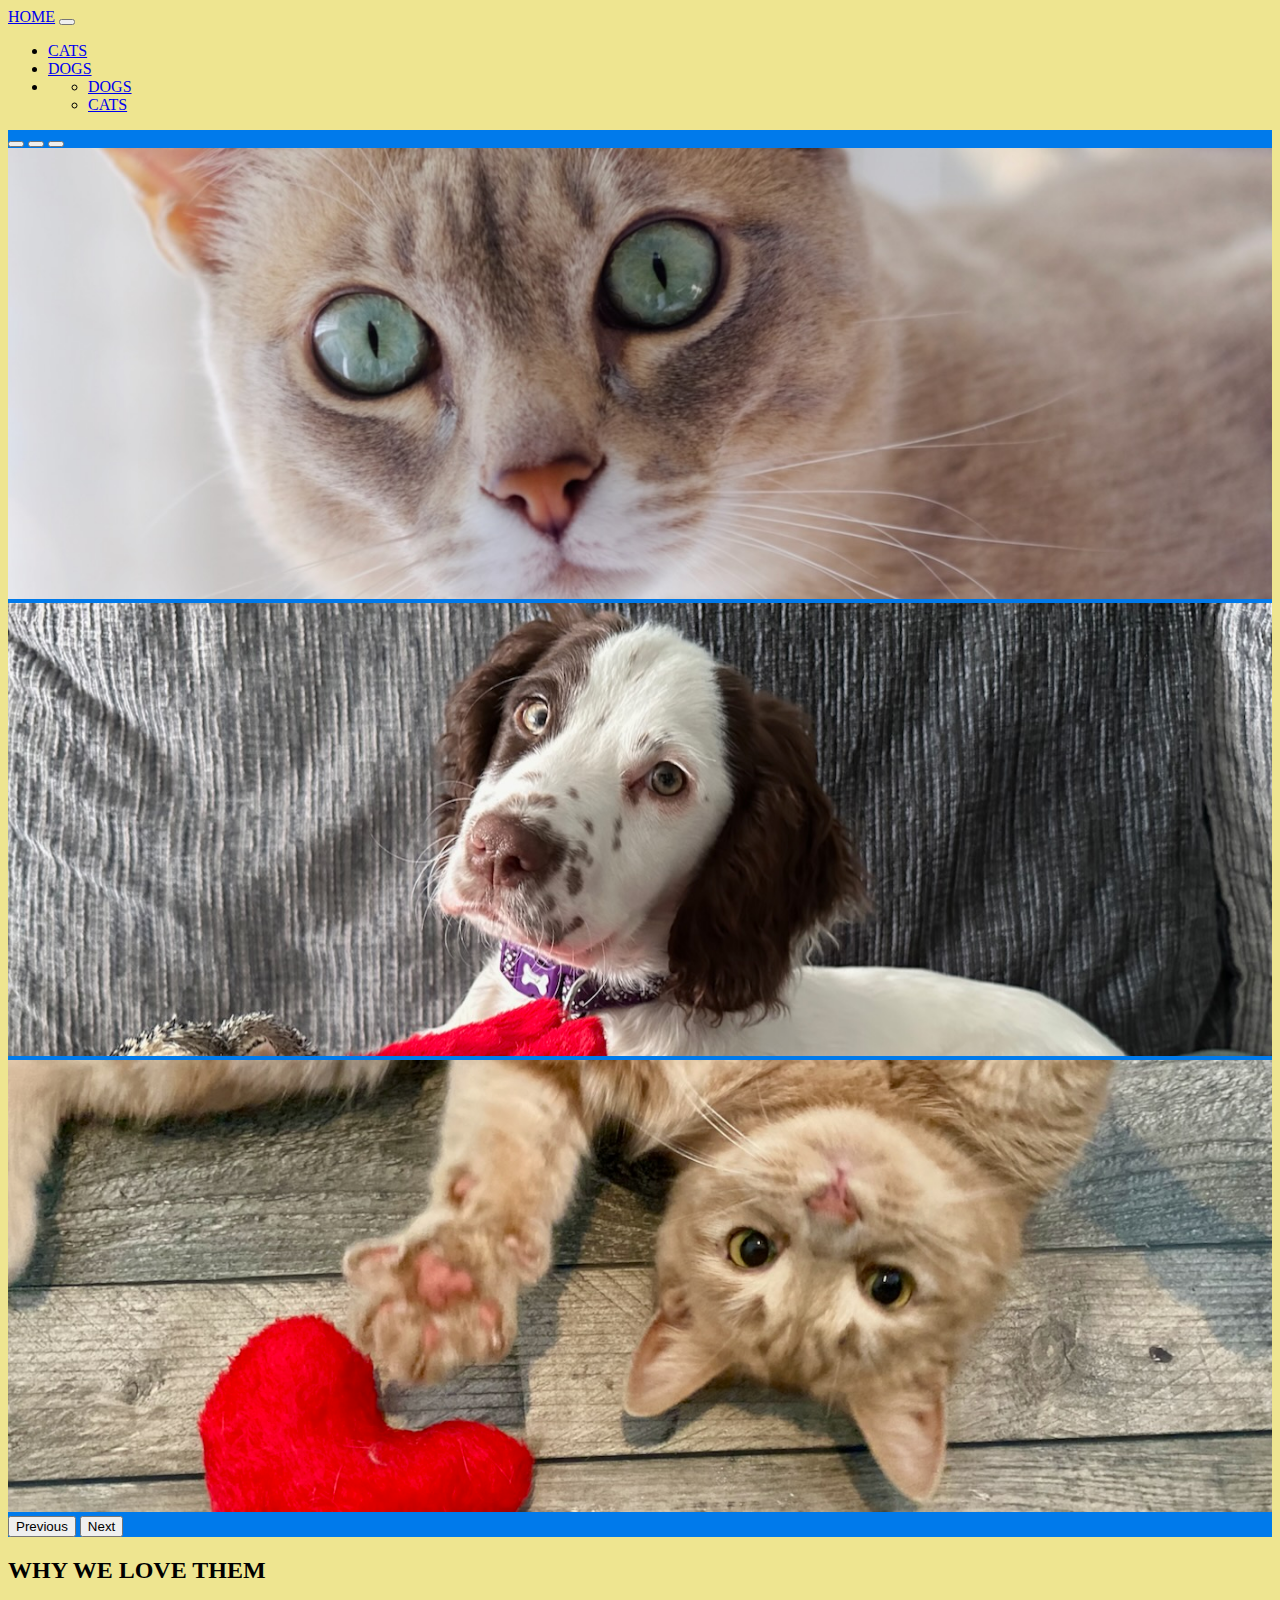
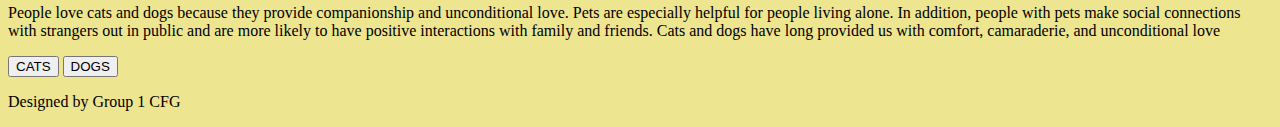
==== index.html @ e2ae5ce9 "Update index.html" ====
<!DOCTYPE html>
<html lang="en">
  <head>
    <meta charset="UTF-8" />
    <meta name="viewport" content="width=device-width, initial-scale=1.0" />
    <title>Cats and Dogs</title>
    <link
      href="https://cdn.jsdelivr.net/npm/bootstrap@5.3.1/dist/css/bootstrap.min.css"
      rel="stylesheet"
      integrity="sha384-4bw+/aepP/YC94hEpVNVgiZdgIC5+VKNBQNGCHeKRQN+PtmoHDEXuppvnDJzQIu9"
      crossorigin="anonymous"
    />
    <link rel="stylesheet" href="styles.css" />
  </head>
  <body>
    <nav>
      <nav class="navbar navbar-expand-lg bg-body-tertiary sticky-top bg-body-tertiary ">
        <div class="container-fluid">
          <a class="navbar-brand" href="#">HOME</a>
          <button class="navbar-toggler" type="button" data-bs-toggle="collapse" data-bs-target="#navbarNavDropdown" aria-controls="navbarNavDropdown" aria-expanded="false" aria-label="Toggle navigation">
            <span class="navbar-toggler-icon"></span>
          </button>
          <div class="collapse navbar-collapse" id="navbarNavDropdown">
            <ul class="navbar-nav">
              <li class="nav-item">
                <a class="nav-link" href="https://<Becks-S>.github.io/<cfg-group-project>/cats.html">CATS</a>
              </li>
              <li class="nav-item">
                <a class="nav-link" href="#">DOGS</a>
              </li>
              </li>
              <li class="nav-item dropdown">
                <a class="nav-link dropdown-toggle" href="#" role="button" data-bs-toggle="dropdown" aria-expanded="false">
              
                </a>
                <ul class="dropdown-menu">
                  <li><a class="dropdown-item" href="#">DOGS</a></li>
                  <li><a class="dropdown-item" href="#">CATS</a></li>
                </ul>
              </li>
            </ul>
          </div>
        </div>
      </nav>
    <main>
      <!--
    ####################################################
    C A R O U S E L
    ####################################################
    -->

      <div
        id="carouselExampleAutoplaying"
        class="carousel slide"
        data-bs-ride="carousel"
      >
        <div class="carousel-indicators">
          <button
            type="button"
            data-bs-target="#carouselExampleIndicators"
            data-bs-slide-to="0"
            class="active"
            aria-current="true"
            aria-label="Slide 1"
          ></button>
          <button
            type="button"
            data-bs-target="#carouselExampleIndicators"
            data-bs-slide-to="1"
            aria-label="Slide 2"
          ></button>
          <button
            type="button"
            data-bs-target="#carouselExampleIndicators"
            data-bs-slide-to="2"
            aria-label="Slide 3"
          ></button>
        </div>
        <div class="carousel-inner">
          <div class="carousel-item active">
            <picture>
              <source
                srcset="./Images/2000x500/ACS_0072.jpeg"
                media="(min-width: 1400px)"
              />
              <source
                srcset="./Images/1400x500/ACS_0072.jpeg"
                media="(min-width: 769px)"
              />
              <source
                srcset="./Images/800x500/ACS_0072.jpeg"
                media="(min-width: 577px)"
              />
              <img
                srcset="./Images/600x500/ACS_0072.jpeg"
                alt="responsive image"
                class="d-block img-fluid"
              />
            </picture>
          </div>
          <div class="carousel-item">
            <picture>
              <source
                srcset="./Images/2000x500/IMG_1403.jpeg"
                media="(min-width: 1400px)"
              />
              <source
                srcset="./Images/1400x500/IMG_1403.jpeg"
                media="(min-width: 769px)"
              />
              <source
                srcset="./Images/800x500/IMG_1403.jpeg"
                media="(min-width: 577px)"
              />
              <img
                srcset="./Images/600x500/IMG_1403.jpeg"
                alt="responsive image"
                class="d-block img-fluid"
              />
            </picture>
          </div>
          <div class="carousel-item">
            <picture>
              <source
                srcset="./Images/2000x500/IMG_3342.jpeg"
                media="(min-width: 1400px)"
              />
              <source
                srcset="./Images/1400x500/IMG_3342.jpeg"
                media="(min-width: 769px)"
              />
              <source
                srcset="./Images/800x500/IMG_3342.jpeg"
                media="(min-width: 577px)"
              />
              <img
                srcset="./Images/600x500/IMG_3342.jpeg"
                alt="responsive image"
                class="d-block img-fluid"
              />
            </picture>
          </div>
        </div>
        <button
          class="carousel-control-prev"
          type="button"
          data-bs-target="#carouselExampleAutoplaying"
          data-bs-slide="prev"
        >
          <span class="carousel-control-prev-icon" aria-hidden="true"></span>
          <span class="visually-hidden">Previous</span>
        </button>
        <button
          class="carousel-control-next"
          type="button"
          data-bs-target="#carouselExampleAutoplaying"
          data-bs-slide="next"
        >
          <span class="carousel-control-next-icon" aria-hidden="true"></span>
          <span class="visually-hidden">Next</span>
        </button>
      </div>

      <!-- Content -->
    </main>

    <section>
      <section>
        <h2 class="text-center">WHY WE LOVE THEM</h2>
        <p class="text-center">People love cats and dogs because they provide companionship and unconditional love. Pets are especially helpful for people living alone. In addition, people with pets make social connections with strangers out in public and are more likely to have positive interactions with family and friends. Cats and dogs have long provided us with comfort, camaraderie, and unconditional love</p>
        <!-- Paragraph or List depending on content-->
      </section>
      <div class="d-grid gap-2 d-md-block">
        <button class="btn btn-primary" type="button">CATS</button>
        <button class="btn btn-primary" type="button">DOGS</button>
      </div>
    </section>

    <footer>
      <p>Designed by Group 1 CFG</p>
    </footer>

    <script
      src="https://cdn.jsdelivr.net/npm/bootstrap@5.3.1/dist/js/bootstrap.bundle.min.js"
      integrity="sha384-HwwvtgBNo3bZJJLYd8oVXjrBZt8cqVSpeBNS5n7C8IVInixGAoxmnlMuBnhbgrkm"
      crossorigin="anonymous"
    ></script>
    <script src="script.js"></script>
  </body>
</html>
---- styles.css ----
@media screen and (min-width: 480px) {
  body {
    background-color: lightgreen;
  }
}

@media screen and (min-width: 768px) {
  body {
    background-color: rgb(144, 174, 238);
  }
}

@media screen and (min-width: 1024px) {
  body {
    background-color: rgb(238, 144, 171);
  }
}

@media screen and (min-width: 1200px) {
  body {
    background-color: rgb(238, 229, 144);
  }
}

.section {
  background-color: white;
}
/*
Removes white gap between slides - chagnge to base color of slide images
*/
.carousel {
  background: #007aeb;
}

/*
Forces image to be 100% width and not max width of 100%
*/
.carousel-item .img-fluid {
  width: 100%;
}

/* 
anchors are inline so you need ot make them block to go full width
*/
.carousel-item a {
  display: block;
  width: 100%;
}
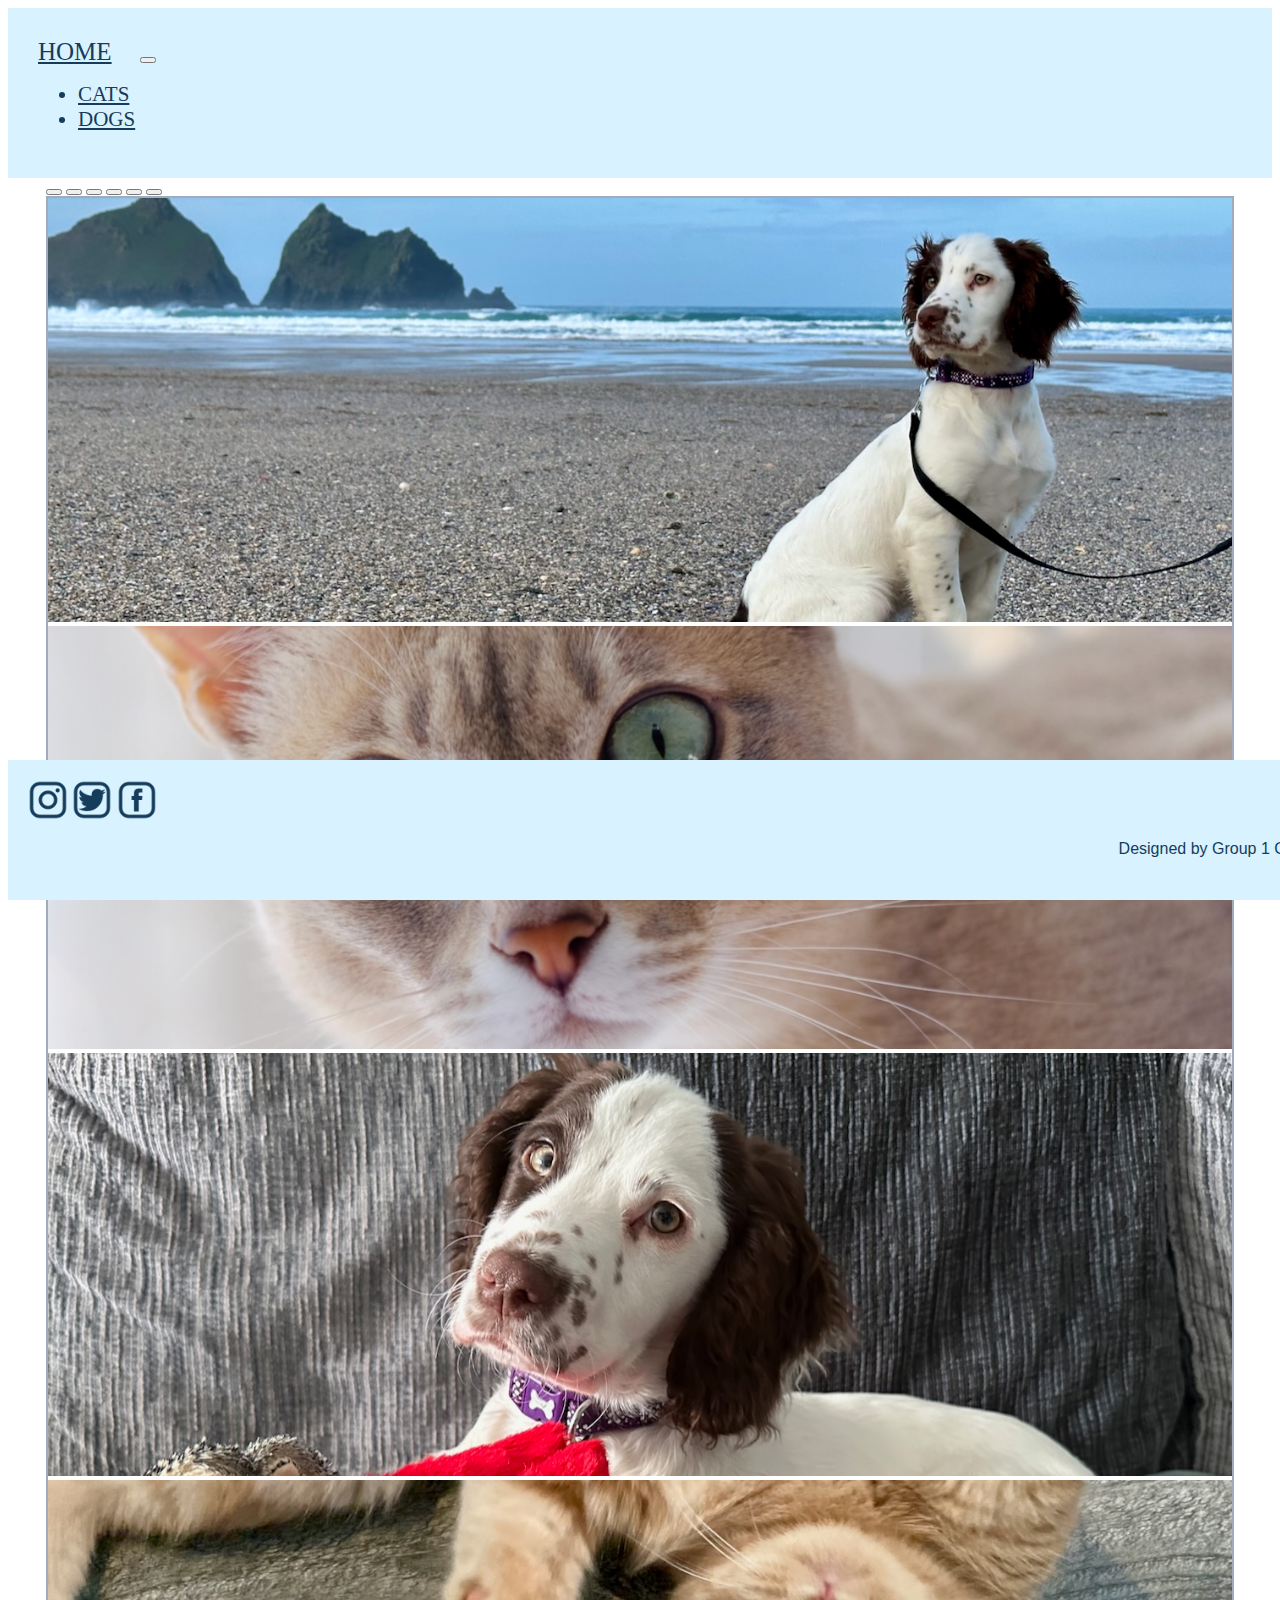
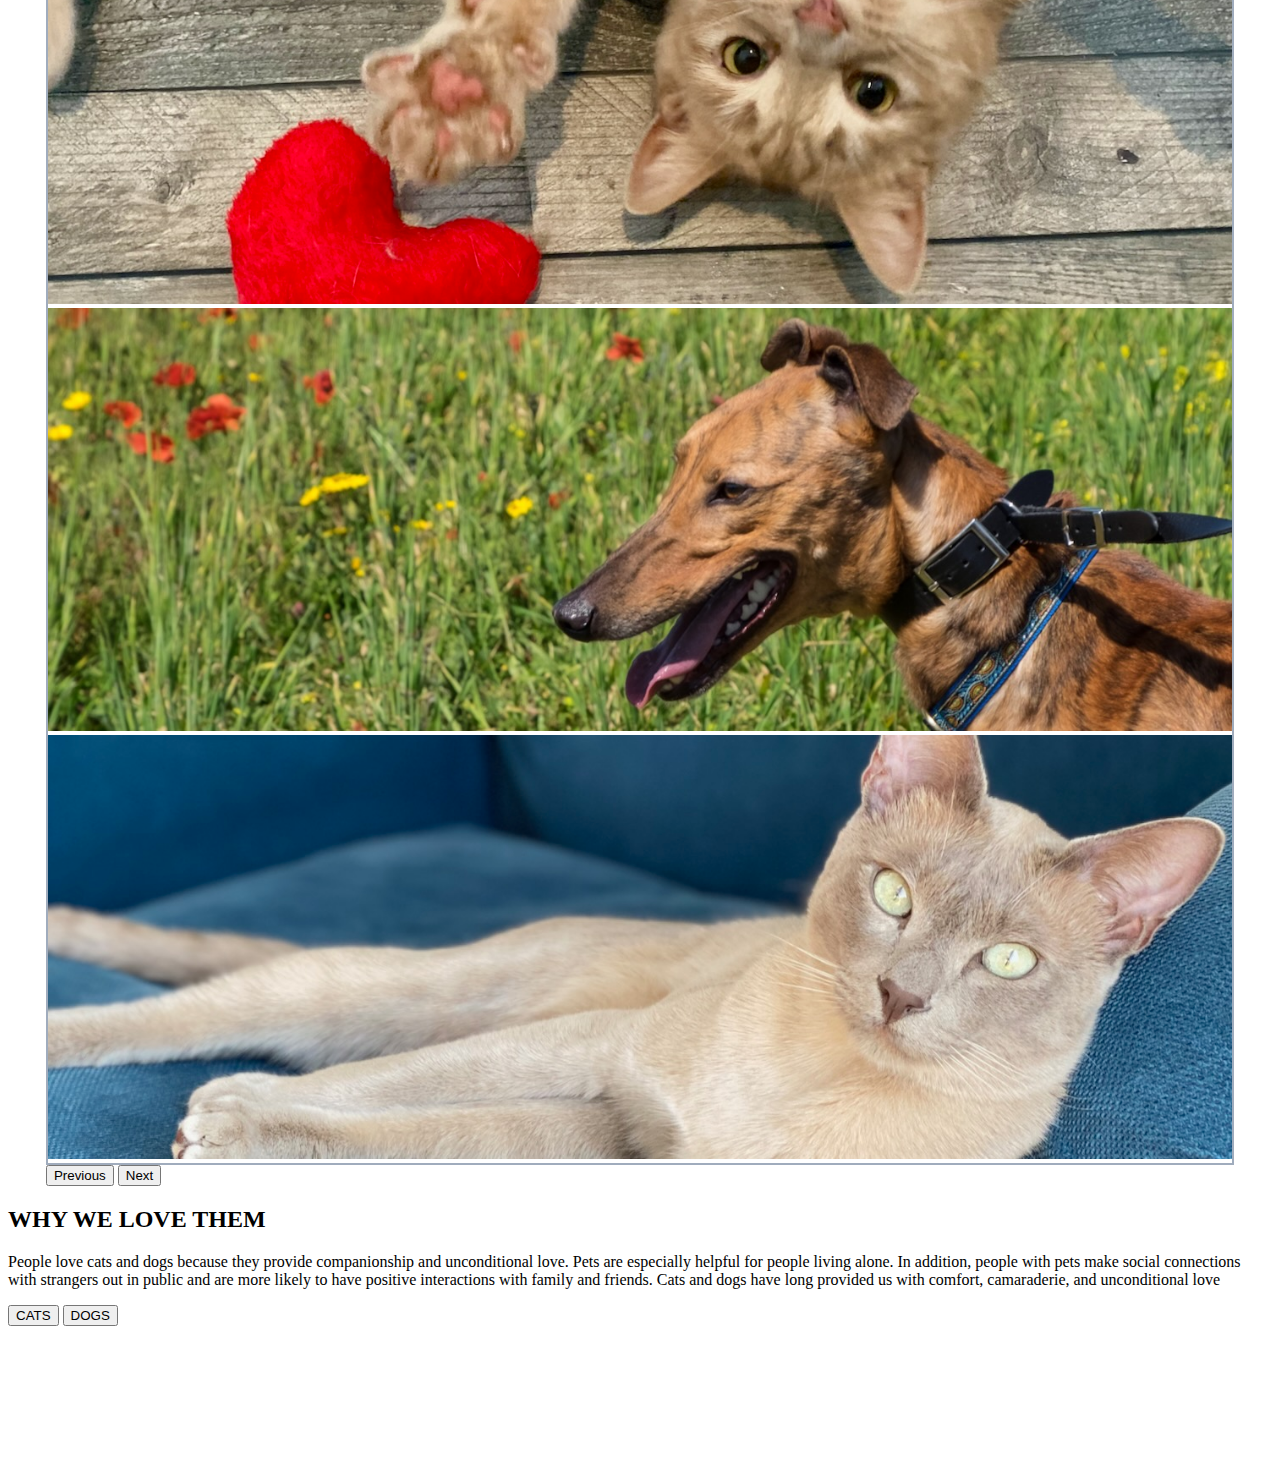
==== commit 6e319acf: "Main structure mostly sorted." ====
--- a/index.html
+++ b/index.html
@@ -13,42 +13,37 @@
     <link rel="stylesheet" href="styles.css" />
   </head>
   <body>
-    <nav>
-      <nav class="navbar navbar-expand-lg bg-body-tertiary sticky-top bg-body-tertiary ">
+    
+       <nav class="navbar navbar-expand-lg bg-body-tertiary sticky-top bg-body-tertiary">
         <div class="container-fluid">
-          <a class="navbar-brand" href="#">HOME</a>
+          <a class="navbar-brand" href="index.html">HOME</a>
           <button class="navbar-toggler" type="button" data-bs-toggle="collapse" data-bs-target="#navbarNavDropdown" aria-controls="navbarNavDropdown" aria-expanded="false" aria-label="Toggle navigation">
             <span class="navbar-toggler-icon"></span>
           </button>
           <div class="collapse navbar-collapse" id="navbarNavDropdown">
             <ul class="navbar-nav">
               <li class="nav-item">
-                <a class="nav-link" href="https://<Becks-S>.github.io/<cfg-group-project>/cats.html">CATS</a>
+                <a class="nav-link" href="cats.html">CATS</a>
               </li>
               <li class="nav-item">
-                <a class="nav-link" href="#">DOGS</a>
+                <a class="nav-link" href="dogs.html">DOGS</a>
               </li>
               </li>
-              <li class="nav-item dropdown">
-                <a class="nav-link dropdown-toggle" href="#" role="button" data-bs-toggle="dropdown" aria-expanded="false">
               
-                </a>
-                <ul class="dropdown-menu">
-                  <li><a class="dropdown-item" href="#">DOGS</a></li>
-                  <li><a class="dropdown-item" href="#">CATS</a></li>
-                </ul>
-              </li>
             </ul>
           </div>
         </div>
+      
       </nav>
     <main>
+      <div class="wrapper">
+    <div class="content">
       <!--
     ####################################################
     C A R O U S E L
     ####################################################
     -->
-
+<div id="carouselPadding">
       <div
         id="carouselExampleAutoplaying"
         class="carousel slide"
@@ -57,7 +52,7 @@
         <div class="carousel-indicators">
           <button
             type="button"
-            data-bs-target="#carouselExampleIndicators"
+            data-bs-target="#carouselExampleAutoplaying"
             data-bs-slide-to="0"
             class="active"
             aria-current="true"
@@ -65,21 +60,61 @@
           ></button>
           <button
             type="button"
-            data-bs-target="#carouselExampleIndicators"
+            data-bs-target="#carouselExampleAutoplaying"
             data-bs-slide-to="1"
             aria-label="Slide 2"
           ></button>
           <button
             type="button"
-            data-bs-target="#carouselExampleIndicators"
+            data-bs-target="#carouselExampleAutoplaying"
             data-bs-slide-to="2"
             aria-label="Slide 3"
+          ></button>
+          <button
+            type="button"
+            data-bs-target="#carouselExampleAutoplaying"
+            data-bs-slide-to="3"
+            aria-label="Slide 4"
+          ></button>
+          <button
+            type="button"
+            data-bs-target="#carouselExampleAutoplaying"
+            data-bs-slide-to="4"
+            aria-label="Slide 5"
+          ></button>
+          <button
+            type="button"
+            data-bs-target="#carouselExampleAutoplaying"
+            data-bs-slide-to="5"
+            aria-label="Slide 6"
           ></button>
         </div>
         <div class="carousel-inner">
           <div class="carousel-item active">
             <picture>
               <source
+                srcset="./Images/2000x500/Maisie2_2000_500.jpeg"
+                media="(min-width: 1400px)"
+              />
+              <source
+                srcset="./Images/1400x500/Maisie2_1400_500.jpeg"
+                media="(min-width: 769px)"
+              />
+              <source
+                srcset="./Images/800x500/Maisie2_800_500.jpeg"
+                media="(min-width: 577px)"
+              />
+              <img
+                srcset="./Images/600x500/Maisie2_600_500.jpeg"
+                alt="responsive image"
+                class="d-block img-fluid"
+              />
+            </picture>
+          </div>
+
+          <div class="carousel-item">
+            <picture>
+              <source
                 srcset="./Images/2000x500/ACS_0072.jpeg"
                 media="(min-width: 1400px)"
               />
@@ -98,6 +133,7 @@
               />
             </picture>
           </div>
+          
           <div class="carousel-item">
             <picture>
               <source
@@ -119,6 +155,8 @@
               />
             </picture>
           </div>
+
+          
           <div class="carousel-item">
             <picture>
               <source
@@ -140,6 +178,51 @@
               />
             </picture>
           </div>
+          <div class="carousel-item">
+            <picture>
+              <source
+                srcset="./Images/2000x500/Finn_2000_500.jpeg"
+                media="(min-width: 1400px)"
+              />
+              <source
+                srcset="./Images/1400x500/Finn_1400_500.jpeg"
+                media="(min-width: 769px)"
+              />
+              <source
+                srcset="./Images/800x500/Finn_800_500.jpeg"
+                media="(min-width: 577px)"
+              />
+              <img
+                srcset="./Images/600x500/Finn_600_500.jpeg"
+                alt="responsive image"
+                class="d-block img-fluid"
+              />
+            </picture>
+          </div>
+          <div class="carousel-item">
+            <picture>
+              <source
+                srcset="./Images/2000x500/IMG_7812.jpeg"
+                media="(min-width: 1400px)"
+              />
+              <source
+                srcset="./Images/1400x500/IMG_7812.jpeg"
+                media="(min-width: 769px)"
+              />
+              <source
+                srcset="./Images/800x500/IMG_7812.jpeg"
+                media="(min-width: 577px)"
+              />
+              <img
+                srcset="./Images/600x500/IMG_7812.jpeg"
+                alt="responsive image"
+                class="d-block img-fluid"
+              />
+            </picture>
+          </div>
+
+          
+          
         </div>
         <button
           class="carousel-control-prev"
@@ -160,25 +243,36 @@
           <span class="visually-hidden">Next</span>
         </button>
       </div>
+      </div>
 
       <!-- Content -->
-    </main>
+   
 
     <section>
       <section>
         <h2 class="text-center">WHY WE LOVE THEM</h2>
-        <p class="text-center">People love cats and dogs because they provide companionship and unconditional love. Pets are especially helpful for people living alone. In addition, people with pets make social connections with strangers out in public and are more likely to have positive interactions with family and friends. Cats and dogs have long provided us with comfort, camaraderie, and unconditional love</p>
-        <!-- Paragraph or List depending on content-->
+        <p class="text-center text-wrap">People love cats and dogs because they provide companionship and unconditional love. Pets are especially helpful for people living alone. In addition, people with pets make social connections with strangers out in public and are more likely to have positive interactions with family and friends. Cats and dogs have long provided us with comfort, camaraderie, and unconditional love</p>
+       
+       
+       <!-- Paragraph or List depending on content-->
       </section>
       <div class="d-grid gap-2 d-md-block">
         <button class="btn btn-primary" type="button">CATS</button>
         <button class="btn btn-primary" type="button">DOGS</button>
       </div>
     </section>
-
-    <footer>
-      <p>Designed by Group 1 CFG</p>
-    </footer>
+     </main>
+    </div>
+
+    <div id="footer">
+      <img src="./Images/social-icons/Insta.png" width="40px"> 
+      <img src="./Images/social-icons/twitter.png" width="40px">
+      <img src="./Images/social-icons/facebook.png" width="40px">
+      <p id = "designed-by">Designed by Group 1 CFG</p>
+    </div>
+    
+</div>
+
 
     <script
       src="https://cdn.jsdelivr.net/npm/bootstrap@5.3.1/dist/js/bootstrap.bundle.min.js"
--- a/styles.css
+++ b/styles.css
@@ -1,35 +1,51 @@
-@media screen and (min-width: 480px) {
-  body {
-    background-color: lightgreen;
-  }
+.container-fluid {
+  padding: 30px;
+  background-color: #d8f3ff;
+  margin: 0 !important;
 }
 
-@media screen and (min-width: 768px) {
-  body {
-    background-color: rgb(144, 174, 238);
-  }
+nav {
+  margin: 0 !important;
+  padding: 0px !important;
 }
 
-@media screen and (min-width: 1024px) {
-  body {
-    background-color: rgb(238, 144, 171);
-  }
+.navbar-brand {
+  font-size: calc(20px + 0.390625vw);
+  padding-right: 2%;
+  color: #153c5b;
 }
 
-@media screen and (min-width: 1200px) {
-  body {
-    background-color: rgb(238, 229, 144);
-  }
+.nav-item {
+  font-size: calc(16px + 0.390625vw);
+  padding-right: 10%;
+  color: #153c5b;
 }
 
-.section {
+.nav-link {
+  color: #153c5b;
+}
+
+.navbar {
+  margin-bottom: 0 !important;
+}
+
+/* Navbar hover colour*/
+.navbar .navbar-nav > li > a:hover,
+.navbar .navbar-nav > li > a:focus {
+  color: #a0acbd;
+}
+
+section {
   background-color: white;
 }
+#carouselPadding {
+  margin: 0% 3% 0% 3%;
+}
 /*
-Removes white gap between slides - chagnge to base color of slide images
+2 pixel border around carousel images
 */
-.carousel {
-  background: #007aeb;
+.carousel-inner {
+  border: 2px solid #a0acbd;
 }
 
 /*
@@ -46,3 +62,28 @@
   display: block;
   width: 100%;
 }
+
+.wrapper {
+  min-height: 100%;
+  position: relative;
+}
+
+.content {
+  /* padding the footer adds 40 to footer height */
+  padding-bottom: 140px;
+}
+
+#footer {
+  position: absolute;
+  bottom: 0;
+  background: #d8f3ff;
+  height: 100px;
+  width: 100%;
+  font-family: "Open Sans", sans-serif;
+  color: #153c5b;
+  padding: 20px;
+}
+
+#designed-by {
+  text-align: right;
+}
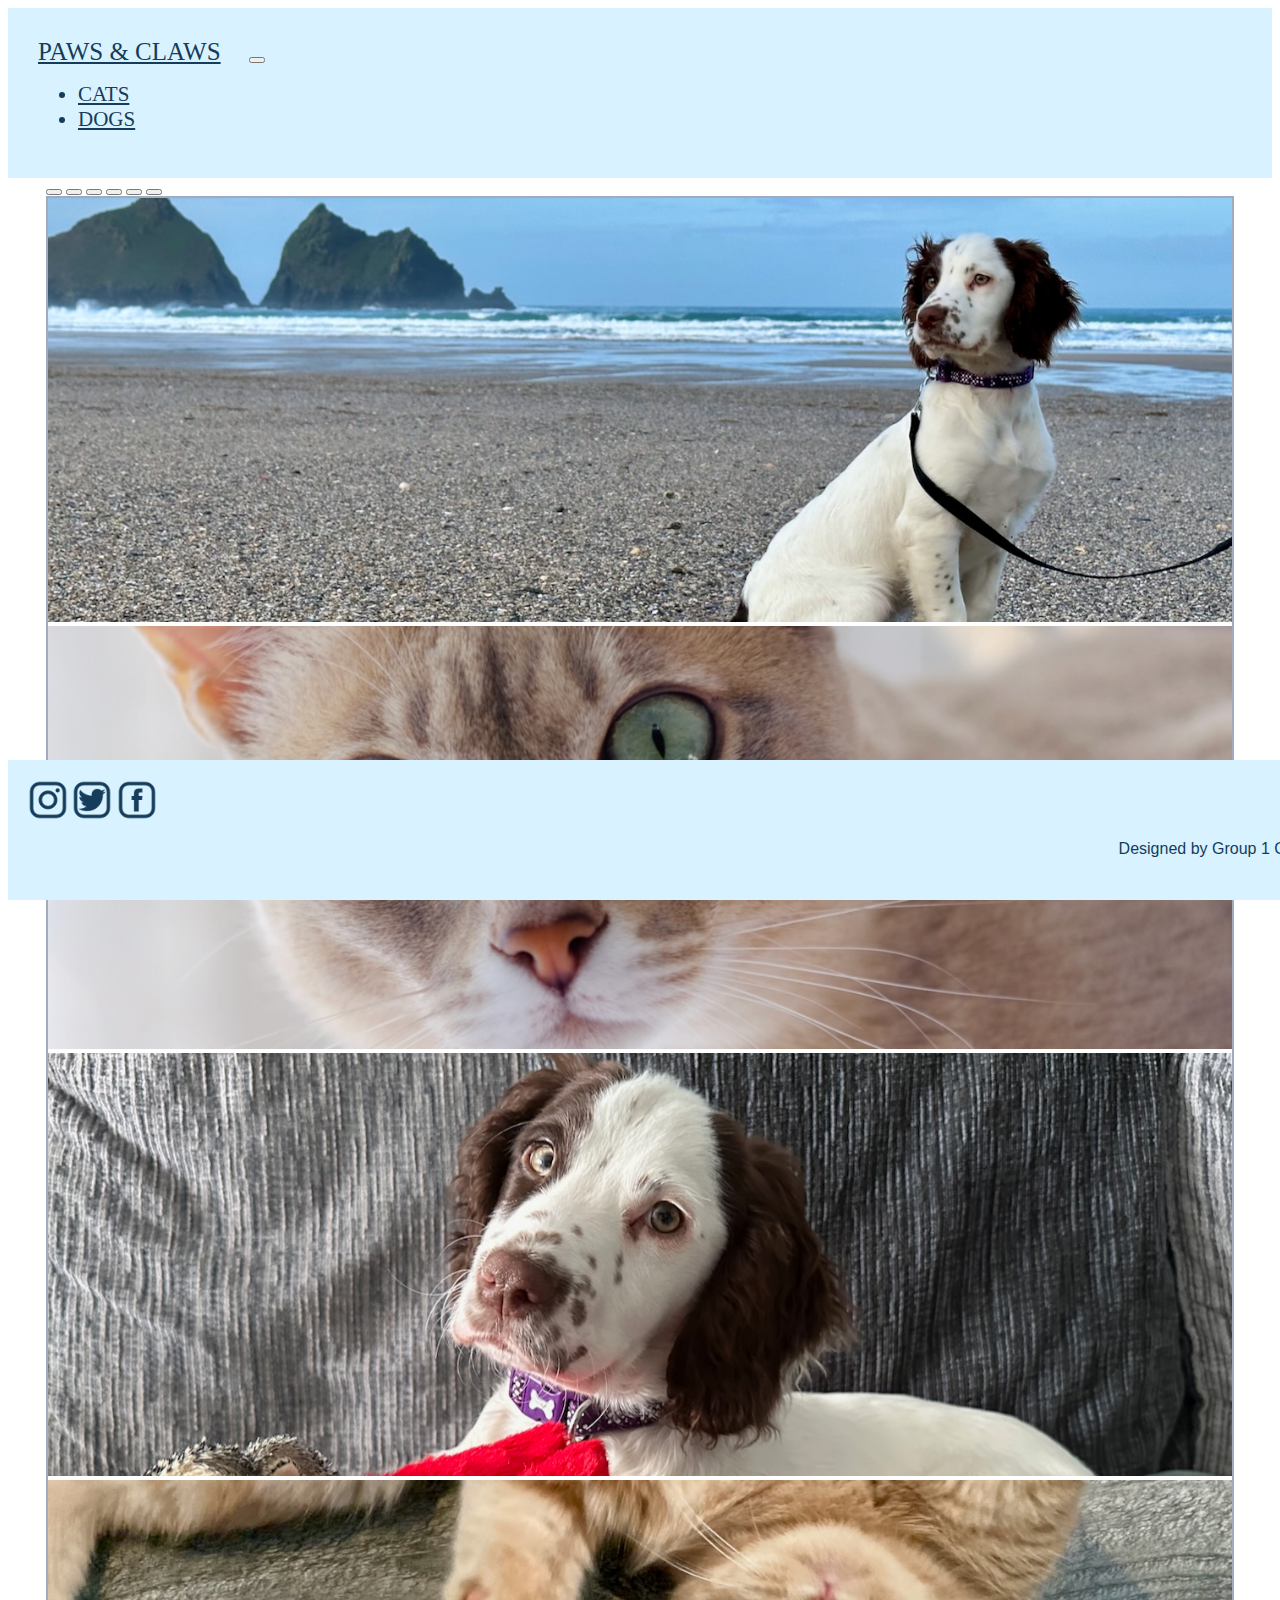
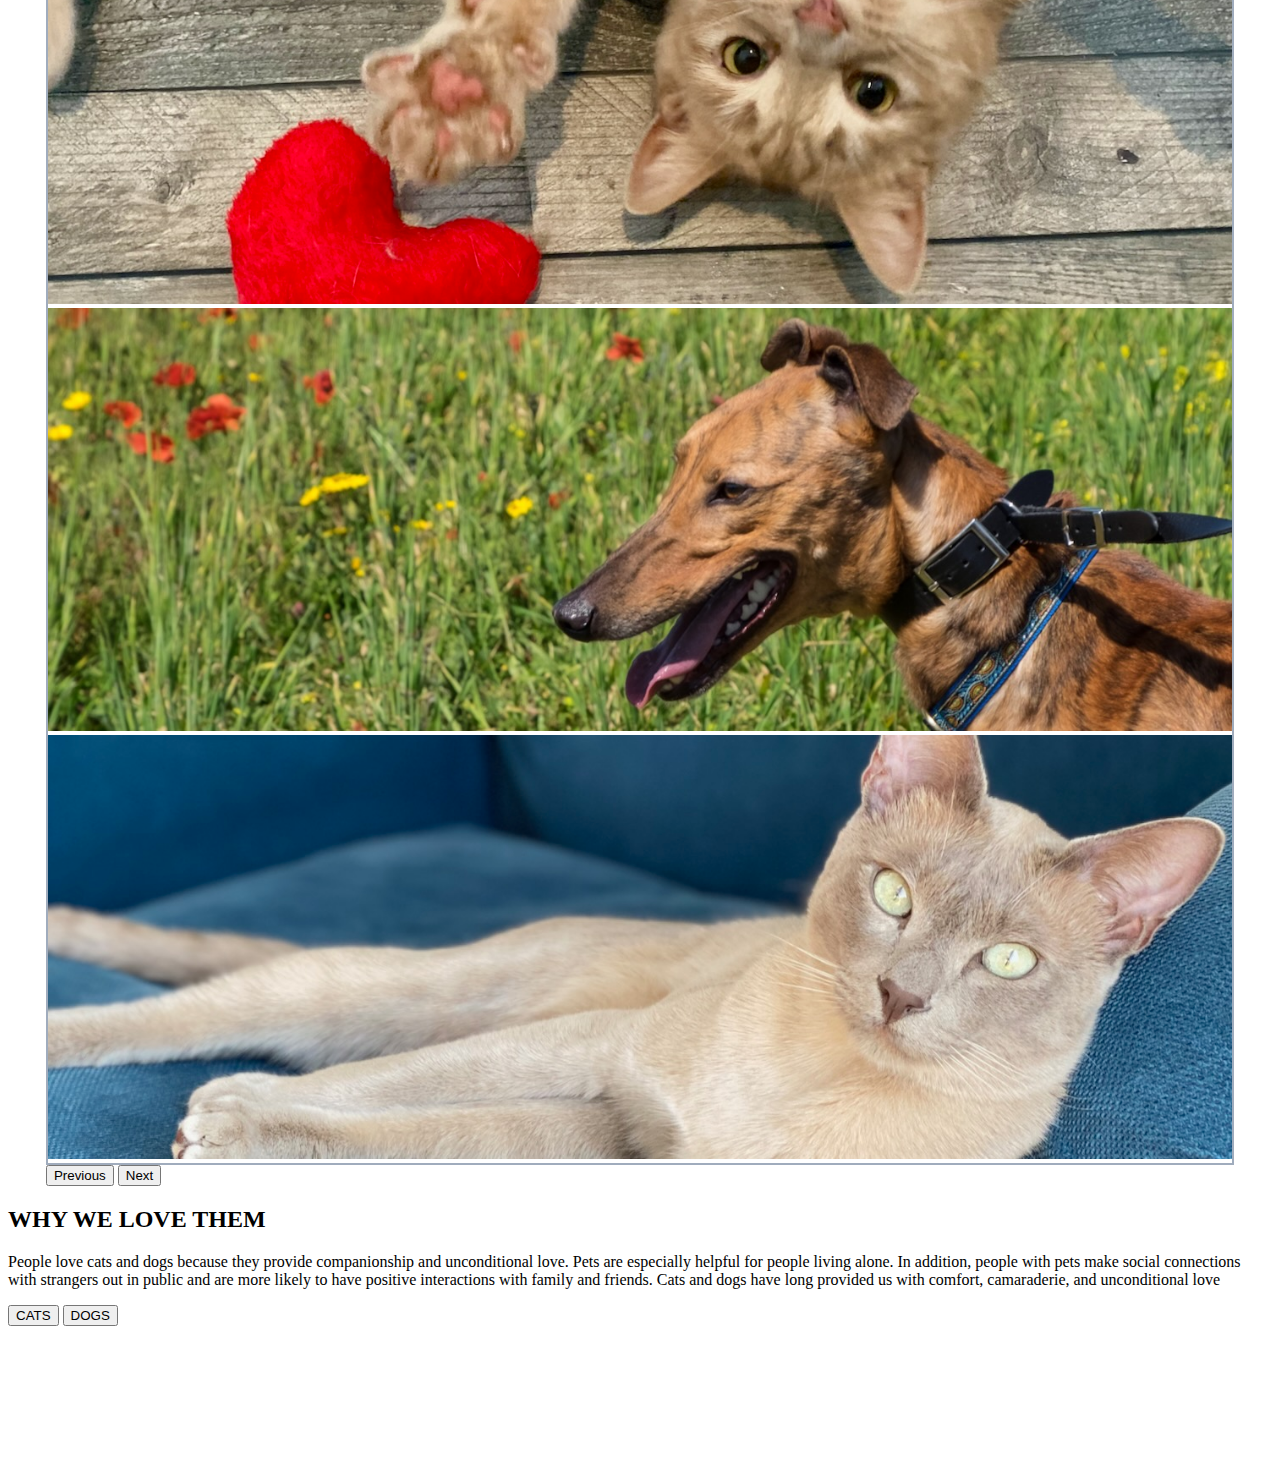
==== commit bed8ac9d: "Update index.html" ====
--- a/index.html
+++ b/index.html
@@ -16,7 +16,7 @@
     
        <nav class="navbar navbar-expand-lg bg-body-tertiary sticky-top bg-body-tertiary">
         <div class="container-fluid">
-          <a class="navbar-brand" href="index.html">HOME</a>
+          <a class="navbar-brand" href="index.html">PAWS & CLAWS</a>
           <button class="navbar-toggler" type="button" data-bs-toggle="collapse" data-bs-target="#navbarNavDropdown" aria-controls="navbarNavDropdown" aria-expanded="false" aria-label="Toggle navigation">
             <span class="navbar-toggler-icon"></span>
           </button>
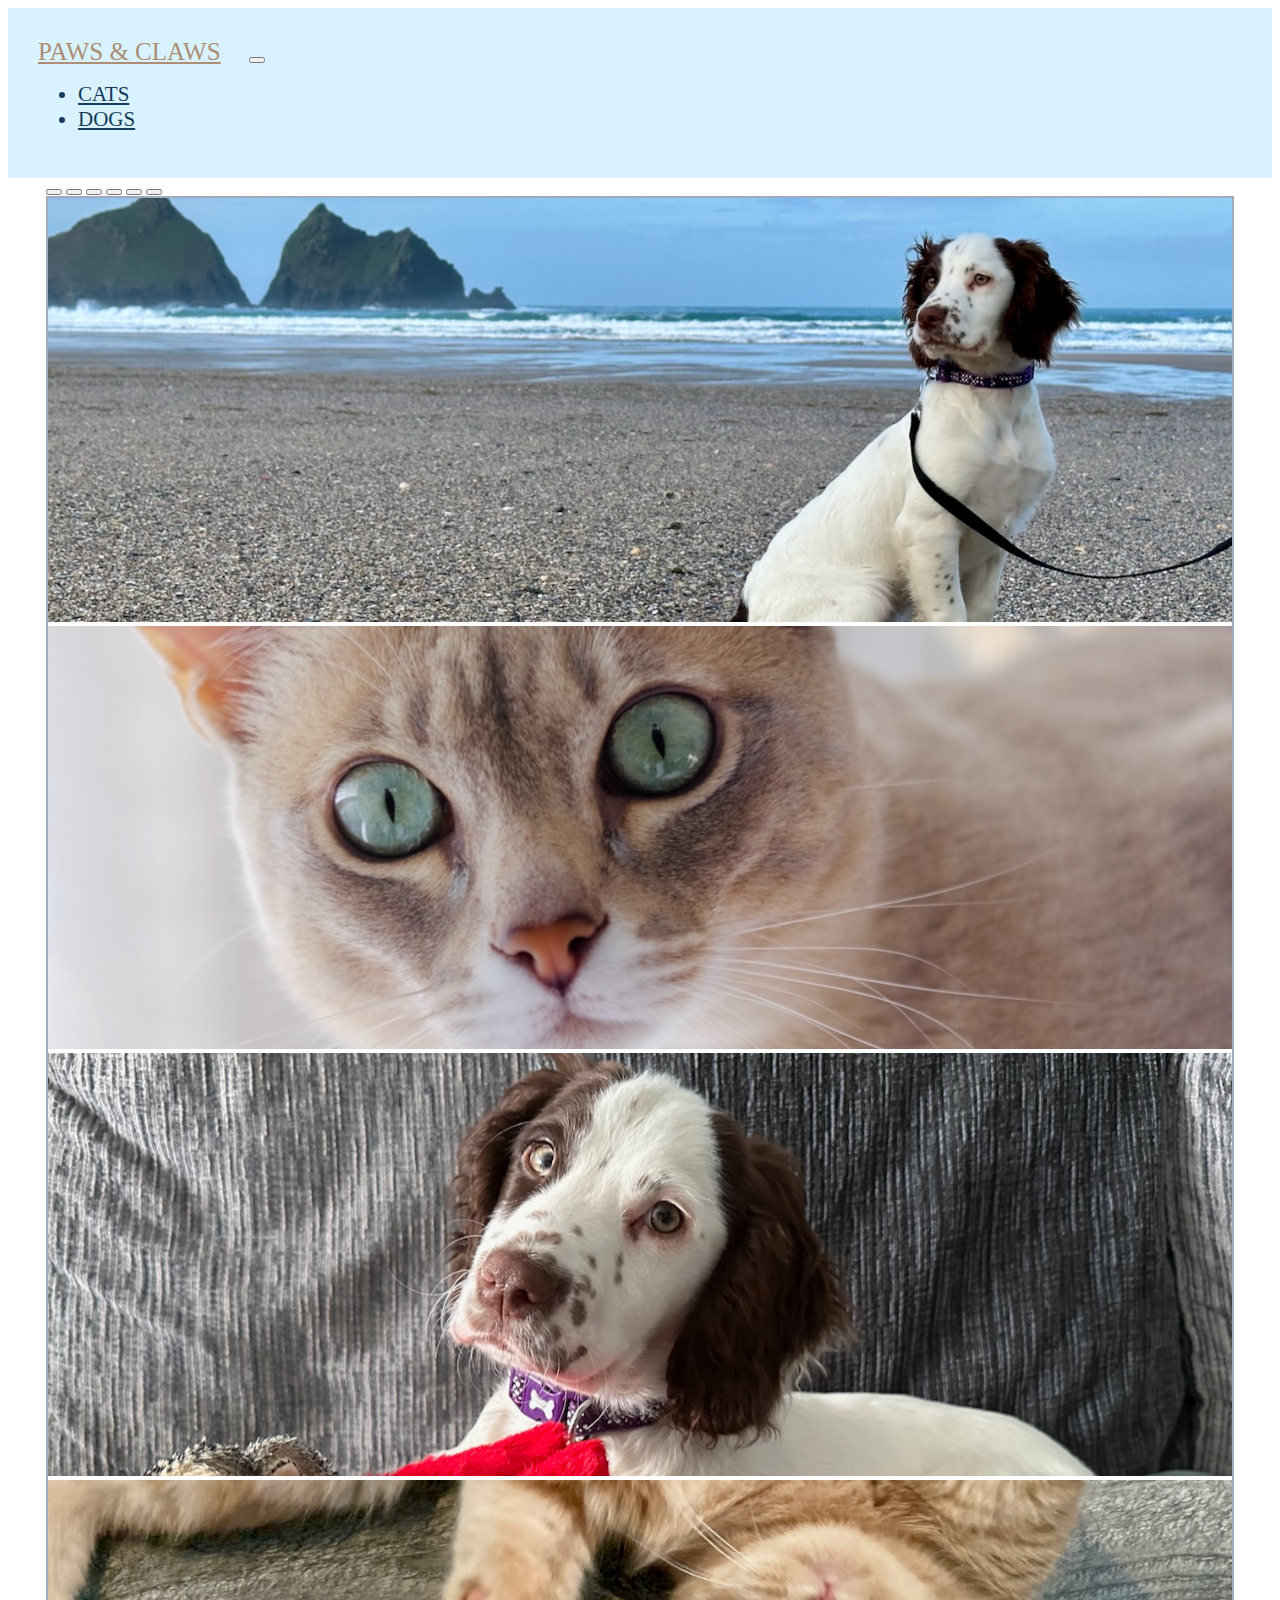
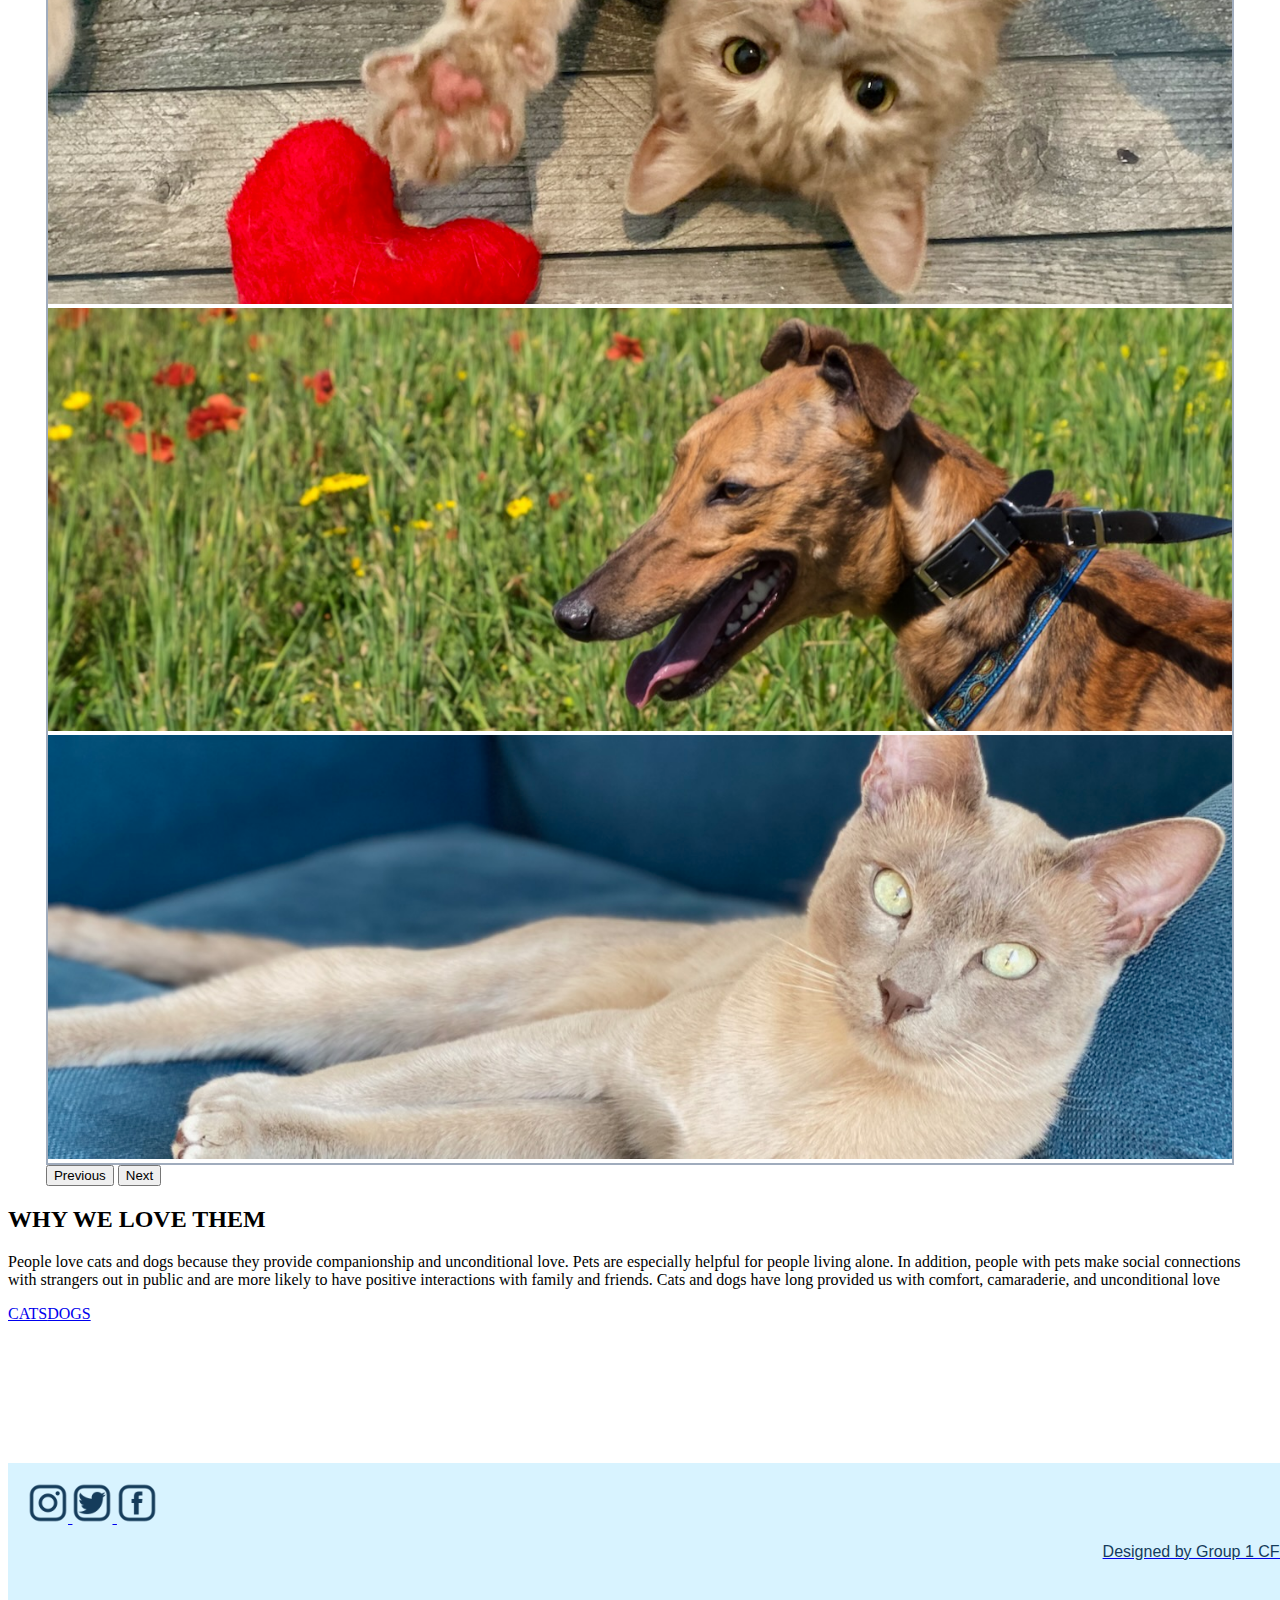
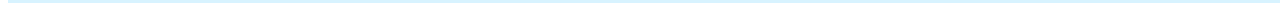
==== commit cb3404d4: "Add files via upload" ====
--- a/index.html
+++ b/index.html
@@ -255,10 +255,12 @@
        
        
        <!-- Paragraph or List depending on content-->
-      </section>
-      <div class="d-grid gap-2 d-md-block">
-        <button class="btn btn-primary" type="button">CATS</button>
-        <button class="btn btn-primary" type="button">DOGS</button>
+
+    <section><div class="text-center">
+    
+      <div class="d-grid gap-1">
+        <a href="cats.html" class="btn" type="button">CATS</button>
+        <a href="dogs.html" class="btn" type="button">DOGS</button>
       </div>
     </section>
      </main>
--- a/styles.css
+++ b/styles.css
@@ -12,7 +12,7 @@
 .navbar-brand {
   font-size: calc(20px + 0.390625vw);
   padding-right: 2%;
-  color: #153c5b;
+  color: #ad8d76;
 }
 
 .nav-item {
@@ -74,7 +74,6 @@
 }
 
 #footer {
-  position: absolute;
   bottom: 0;
   background: #d8f3ff;
   height: 100px;
@@ -86,4 +85,27 @@
 
 #designed-by {
   text-align: right;
+  color: #153c5b;
 }
+
+.card-body {
+  background-color: #bcd5e3;
+  text-align: center;
+  border-top-left-radius: 10%;
+  border-bottom-right-radius: 10%;
+}
+
+.card-title {
+  color: #ad8d76;
+  font-weight: bolder;
+}
+
+.card-img {
+  width: 100% !important;
+  height: 250px !important;
+  object-fit: cover;
+}
+
+.d-grid {
+  display: inline-flex;
+}
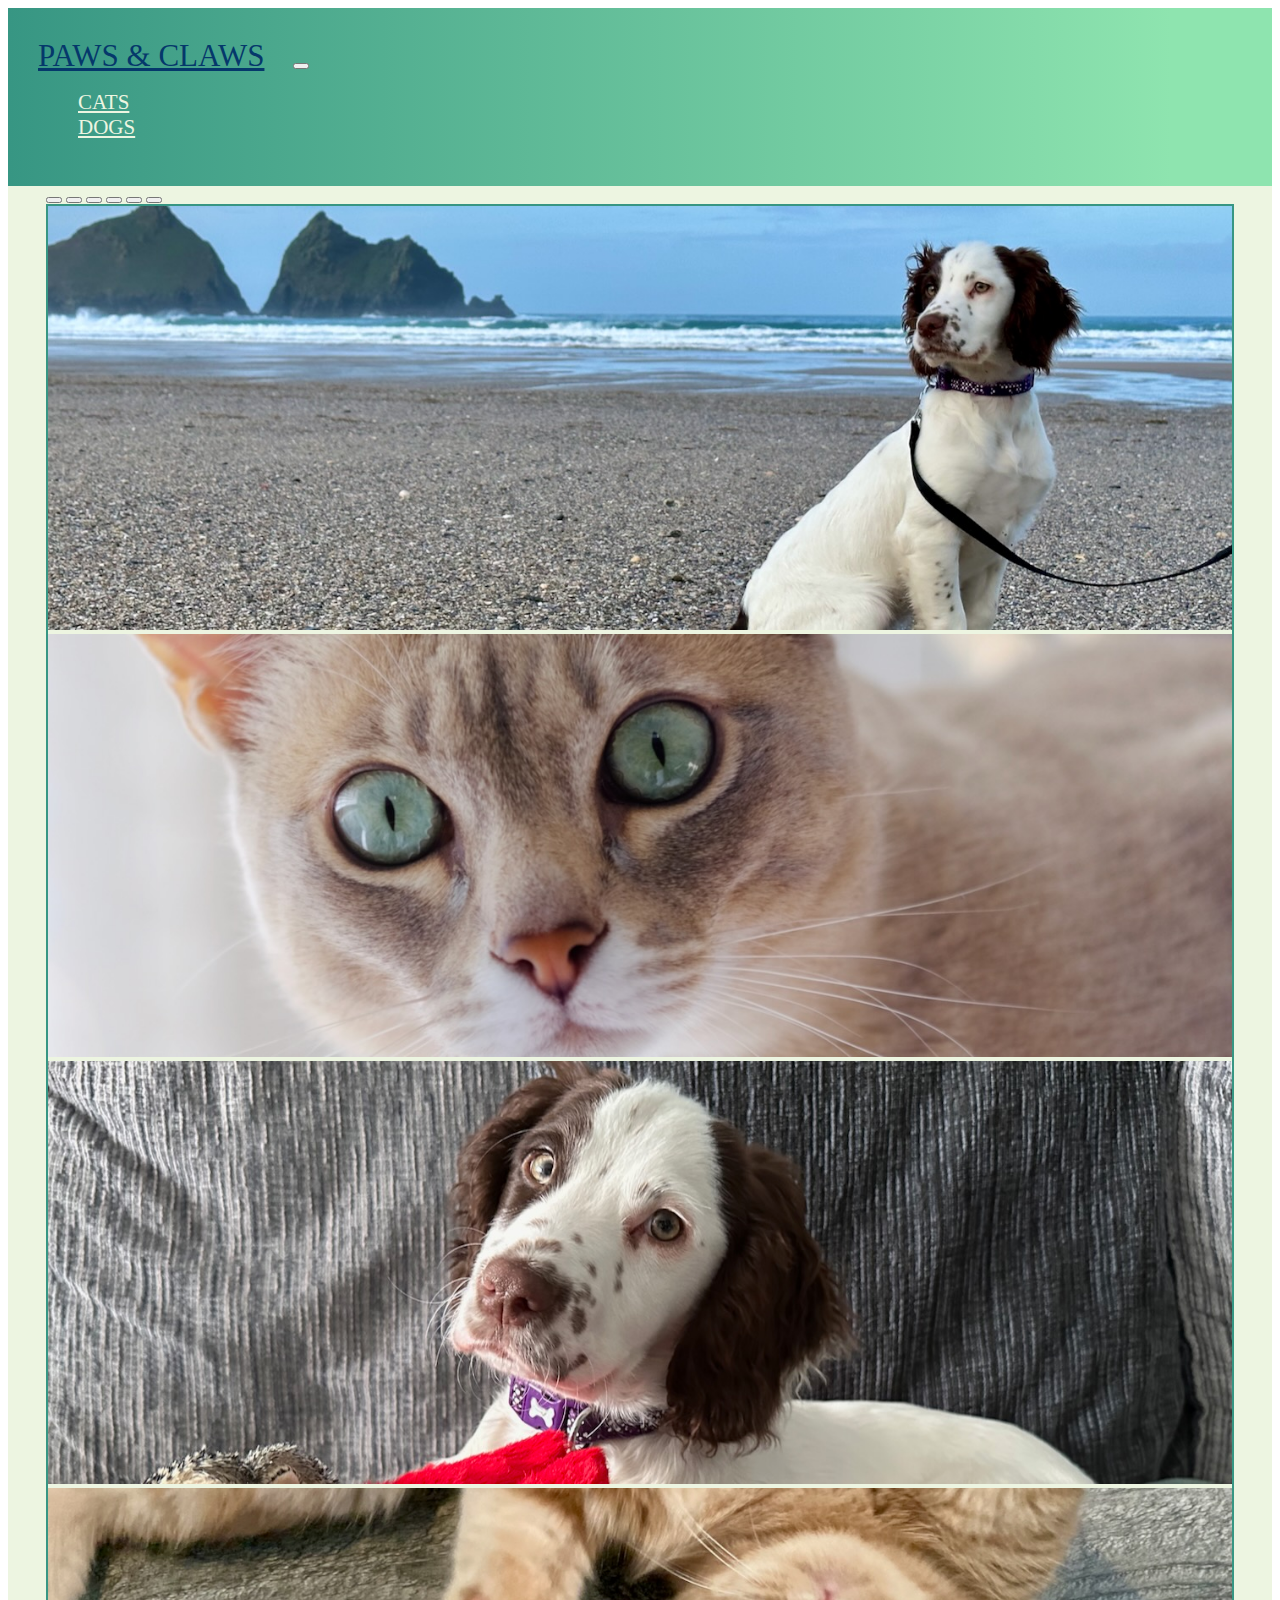
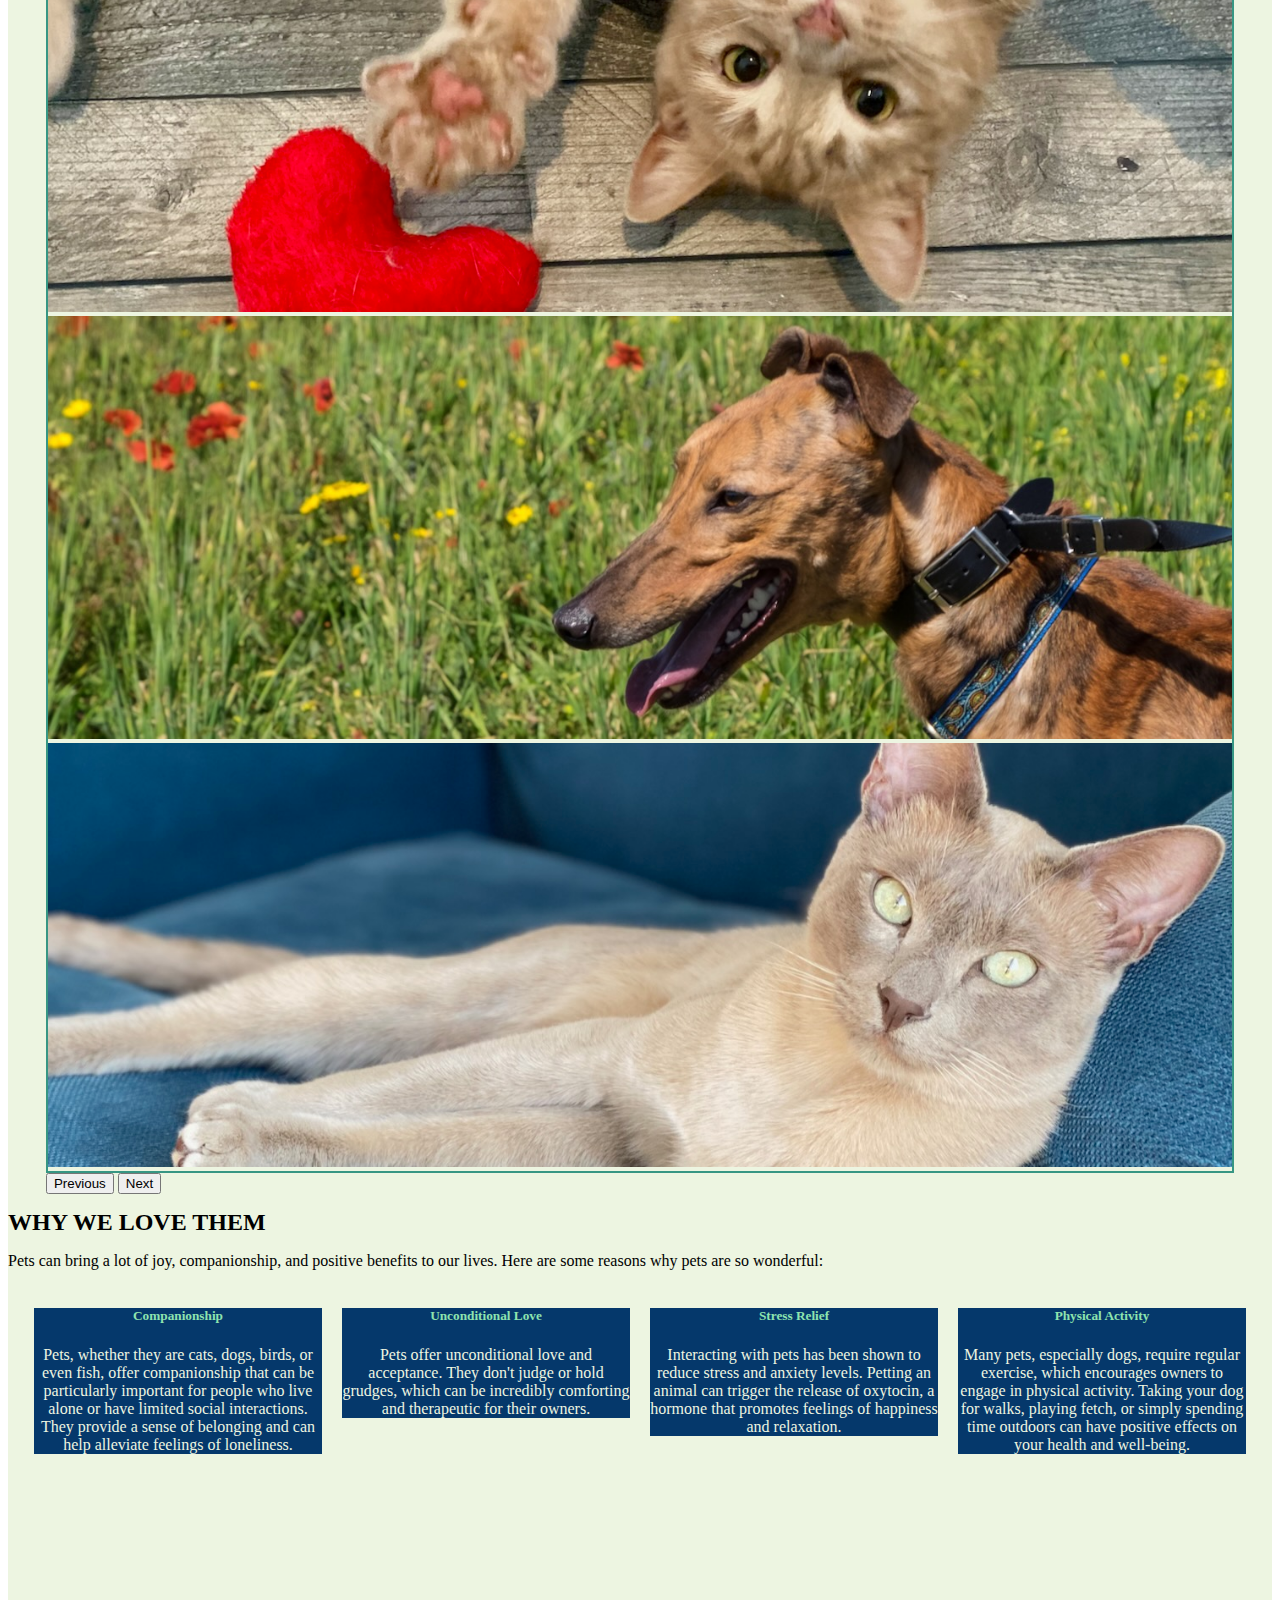
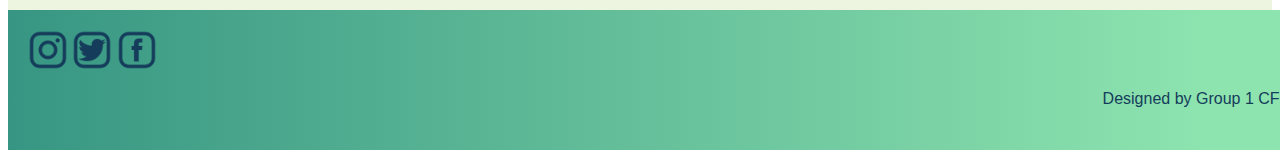
==== commit 729e817a: "16 Aug 17:55" ====
--- a/index.html
+++ b/index.html
@@ -248,21 +248,45 @@
       <!-- Content -->
    
 
-    <section>
-      <section>
-        <h2 class="text-center">WHY WE LOVE THEM</h2>
-        <p class="text-center text-wrap">People love cats and dogs because they provide companionship and unconditional love. Pets are especially helpful for people living alone. In addition, people with pets make social connections with strangers out in public and are more likely to have positive interactions with family and friends. Cats and dogs have long provided us with comfort, camaraderie, and unconditional love</p>
-       
+    
+      <section id="centred-home">
+        <div id="top"><h2 class="text-center">WHY WE LOVE THEM</h2>
+        <p class="text-center text-wrap">Pets can bring a lot of joy, companionship, and positive benefits to our lives.  Here are some reasons why pets are so wonderful:</p></div><section>
+
+<div id="homepage-content"><div class="card" style="width: 18rem;">
+  <div class="card-body">
+    <h5 class="card-title">Companionship</h5>
+    <p class="card-text">Pets, whether they are cats, dogs, birds, or even fish, offer companionship that can be particularly important for people who live alone or have limited social interactions. They provide a sense of belonging and can help alleviate feelings of loneliness.</p>
+  </div>
+  </div>
+  <div class="card" style="width: 18rem;">
+    <div class="card-body">
+    <h5 class="card-title">Unconditional Love</h5>
+    <p class="card-text">Pets offer unconditional love and acceptance. They don't judge or hold grudges, which can be incredibly comforting and therapeutic for their owners.</p>
+  </div>
+  </div>
+  <div class="card" style="width: 18rem;">
+    <div class="card-body">
+    <h5 class="card-title">Stress Relief</h5>
+    <p class="card-text">Interacting with pets has been shown to reduce stress and anxiety levels. Petting an animal can trigger the release of oxytocin, a hormone that promotes feelings of happiness and relaxation.</p>
+    </div>
+  </div>
+  <div class="card" style="width: 18rem;">
+    <div class="card-body">
+    <h5 class="card-title">Physical Activity</h5>
+    <p class="card-text">Many pets, especially dogs, require regular exercise, which encourages owners to engage in physical activity. Taking your dog for walks, playing fetch, or simply spending time outdoors can have positive effects on your health and well-being.</p>
+  </div>
+  </div>
+
+
+
        
        <!-- Paragraph or List depending on content-->
 
-    <section><div class="text-center">
+      
+
+      
     
-      <div class="d-grid gap-1">
-        <a href="cats.html" class="btn" type="button">CATS</button>
-        <a href="dogs.html" class="btn" type="button">DOGS</button>
-      </div>
-    </section>
      </main>
     </div>
 
--- a/styles.css
+++ b/styles.css
@@ -1,8 +1,71 @@
 .container-fluid {
   padding: 30px;
-  background-color: #d8f3ff;
+  background: rgb(55, 150, 131);
+  background: linear-gradient(
+    90deg,
+    rgba(55, 150, 131, 1) 0%,
+    rgba(142, 228, 175, 1) 92%
+  );
   margin: 0 !important;
 }
+
+h2 {
+  margin: 15px 0px 15px 0px;
+}
+/* unvisited link */
+#top a:link {
+  color: #05386b;
+}
+
+/* visited link */
+#top a:visited {
+  color: #05386b !important;
+}
+
+/* mouse over link */
+#top a:hover {
+  color: #379683 !important;
+}
+
+/* selected link */
+#top a:active {
+  color: #05386b;
+}
+/*to update*/
+
+.bold {
+  font-weight: bold;
+}
+
+ul {
+  list-style: none;
+}
+/* #centred-home {
+  margin: auto;
+  padding: 15px 10% 15px 10%;
+}*/
+
+#homepage-content {
+  display: flex;
+  gap: 20px;
+  flex-direction: row;
+  justify-content: center;
+}
+
+.card-home {
+  border-radius: 25%;
+}
+
+/*
+#homepageimage {
+  margin: auto;
+}
+#circleimage {
+  width: 400px;
+  height: 400px;
+  margin: auto;
+  border-radius: 50%;
+}*/
 
 nav {
   margin: 0 !important;
@@ -10,19 +73,24 @@
 }
 
 .navbar-brand {
-  font-size: calc(20px + 0.390625vw);
+  font-size: calc(26px + 0.390625vw);
   padding-right: 2%;
-  color: #ad8d76;
+  color: #05386b;
+}
+
+.navbar-brand > li > a:hover,
+.navbar-brand > li > a:focus {
+  color: #05386b !important;
 }
 
 .nav-item {
   font-size: calc(16px + 0.390625vw);
   padding-right: 10%;
-  color: #153c5b;
+  color: #05386b;
 }
 
 .nav-link {
-  color: #153c5b;
+  color: #edf5e1;
 }
 
 .navbar {
@@ -32,12 +100,9 @@
 /* Navbar hover colour*/
 .navbar .navbar-nav > li > a:hover,
 .navbar .navbar-nav > li > a:focus {
-  color: #a0acbd;
-}
-
-section {
-  background-color: white;
-}
+  color: #05386b;
+}
+
 #carouselPadding {
   margin: 0% 3% 0% 3%;
 }
@@ -45,7 +110,7 @@
 2 pixel border around carousel images
 */
 .carousel-inner {
-  border: 2px solid #a0acbd;
+  border: 2px solid #379683;
 }
 
 /*
@@ -62,10 +127,11 @@
   display: block;
   width: 100%;
 }
-
+/*page background colour*/
 .wrapper {
   min-height: 100%;
   position: relative;
+  background-color: #edf5e1;
 }
 
 .content {
@@ -75,7 +141,12 @@
 
 #footer {
   bottom: 0;
-  background: #d8f3ff;
+  background: rgb(55, 150, 131);
+  background: linear-gradient(
+    90deg,
+    rgba(55, 150, 131, 1) 0%,
+    rgba(142, 228, 175, 1) 92%
+  );
   height: 100px;
   width: 100%;
   font-family: "Open Sans", sans-serif;
@@ -89,14 +160,12 @@
 }
 
 .card-body {
-  background-color: #bcd5e3;
+  background-color: #05386b;
   text-align: center;
-  border-top-left-radius: 10%;
-  border-bottom-right-radius: 10%;
 }
 
 .card-title {
-  color: #ad8d76;
+  color: #8ee4af;
   font-weight: bolder;
 }
 
@@ -106,6 +175,104 @@
   object-fit: cover;
 }
 
+.card-text {
+  color: #edf5e1;
+}
+
 .d-grid {
   display: inline-flex;
 }
+
+.row {
+  width: 80%;
+  margin: auto;
+}
+
+/*Cost of Ownership Calculator*/
+
+#texta {
+  resize: none;
+}
+
+#number {
+  margin: 12px;
+}
+/* The container must be positioned relative: */
+.custom-select {
+  position: relative;
+  font-family: Arial;
+}
+
+.custom-select select {
+  display: none; /*hide original SELECT element: */
+}
+
+.select-selected {
+  background-color: #379683;
+}
+
+/* Style the arrow inside the select element: */
+.select-selected:after {
+  position: absolute;
+  content: "";
+  top: 14px;
+  right: 10px;
+  width: 0;
+  height: 0;
+  border: 6px solid transparent;
+  border-color: #fff transparent transparent transparent;
+}
+
+/* Point the arrow upwards when the select box is open (active): */
+.select-selected.select-arrow-active:after {
+  border-color: transparent transparent #fff transparent;
+  top: 7px;
+}
+
+/* style the items (options), including the selected item: */
+.select-items div,
+.select-selected {
+  color: #ffffff;
+  padding: 8px 16px;
+  border: 1px solid transparent;
+  border-color: transparent transparent rgba(0, 0, 0, 0.1) transparent;
+  cursor: pointer;
+}
+
+/* Style items (options): */
+.select-items {
+  position: absolute;
+  background-color: #379683;
+  top: 100%;
+  left: 0;
+  right: 0;
+  z-index: 99;
+}
+
+/* Hide the items when the select box is closed: */
+.select-hide {
+  display: none;
+}
+
+.select-items div:hover,
+.same-as-selected {
+  background-color: rgba(0, 0, 0, 0.1);
+}
+
+#calculationresult {
+  display: none;
+}
+
+.ownership-container {
+  width: 70%;
+  margin: auto;
+  padding: 50px;
+}
+
+#button {
+  background-color: #379683;
+  color: white;
+  border-style: solid;
+  border-color: #05386b;
+  padding: 9px;
+}
